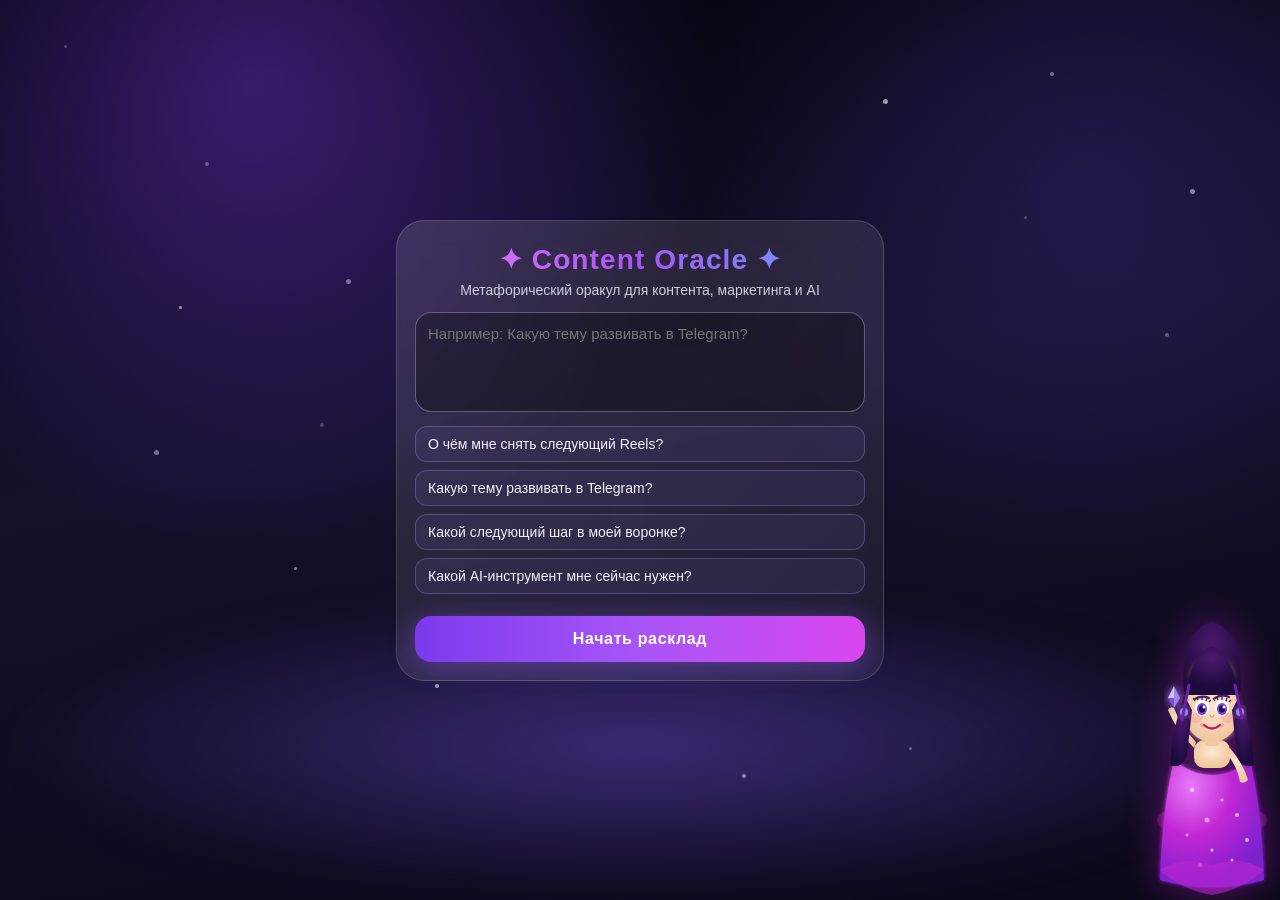
==== docs/index.html @ de5c83c7 "fg" ====
<!doctype html>
<html lang="ru">
  <head>
    <meta charset="UTF-8" />
    <meta name="viewport" content="width=device-width, initial-scale=1.0" />
    <title>Content Oracle</title>
    <link rel="stylesheet" href="style.css" />
  </head>
  <body>
    <div class="bg-glow"></div>
    <div class="particles" id="particles"></div>

    <!-- Анимированная девушка-оракул -->
    <aside class="muse" aria-hidden="true">
      <svg class="muse-svg" viewBox="0 0 160 320" xmlns="http://www.w3.org/2000/svg">
        <defs>
          <radialGradient id="skinGrad" cx="50%" cy="40%" r="55%">
            <stop offset="0%" stop-color="#fde8d0"/>
            <stop offset="100%" stop-color="#f0c8a0"/>
          </radialGradient>
          <radialGradient id="dressGrad" cx="30%" cy="20%" r="80%">
            <stop offset="0%" stop-color="#e879f9"/>
            <stop offset="50%" stop-color="#c026d3"/>
            <stop offset="100%" stop-color="#7e22ce"/>
          </radialGradient>
          <radialGradient id="hairGrad" cx="50%" cy="30%" r="65%">
            <stop offset="0%" stop-color="#4a1a6e"/>
            <stop offset="100%" stop-color="#1e0a3c"/>
          </radialGradient>
          <filter id="glow" x="-30%" y="-30%" width="160%" height="160%">
            <feGaussianBlur stdDeviation="4" result="b"/>
            <feMerge><feMergeNode in="b"/><feMergeNode in="SourceGraphic"/></feMerge>
          </filter>
          <filter id="softGlow" x="-20%" y="-20%" width="140%" height="140%">
            <feGaussianBlur stdDeviation="2" result="b"/>
            <feMerge><feMergeNode in="b"/><feMergeNode in="SourceGraphic"/></feMerge>
          </filter>
        </defs>

        <ellipse cx="80" cy="240" rx="55" ry="18" fill="rgba(192,38,211,0.22)" filter="url(#glow)"/>

        <path d="M42 180 Q30 230 28 300 Q80 315 132 300 Q130 230 118 180 Q100 195 80 195 Q60 195 42 180Z"
              fill="url(#dressGrad)" filter="url(#softGlow)"/>
        <circle cx="60" cy="210" r="2" fill="rgba(255,255,255,0.7)"/>
        <circle cx="90" cy="220" r="1.5" fill="rgba(255,255,255,0.6)"/>
        <circle cx="75" cy="240" r="2.5" fill="rgba(255,255,255,0.5)"/>
        <circle cx="105" cy="235" r="2" fill="rgba(255,255,255,0.65)"/>
        <circle cx="55" cy="255" r="1.5" fill="rgba(255,255,255,0.55)"/>
        <circle cx="115" cy="260" r="2" fill="rgba(255,255,255,0.6)"/>
        <circle cx="80" cy="270" r="1.5" fill="rgba(255,255,255,0.7)"/>
        <circle cx="68" cy="285" r="2" fill="rgba(255,255,255,0.5)"/>
        <circle cx="100" cy="280" r="1.5" fill="rgba(255,255,255,0.6)"/>
        <path d="M28 290 Q50 275 80 285 Q110 275 132 290 Q110 310 80 315 Q50 310 28 290Z"
              fill="rgba(192,38,211,0.55)"/>

        <rect x="62" y="160" width="36" height="28" rx="10" fill="url(#skinGrad)"/>
        <path d="M62 168 Q44 150 36 130 Q38 126 42 128 Q48 145 64 162Z" fill="url(#skinGrad)"/>
        <path d="M98 168 Q112 185 116 200 Q112 204 108 202 Q106 188 94 172Z" fill="url(#skinGrad)"/>

        <polygon points="36,118 42,106 48,118 42,128" fill="rgba(167,139,250,0.9)" filter="url(#glow)"/>
        <polygon points="36,118 42,106 42,118" fill="rgba(255,255,255,0.5)"/>
        <polygon points="36,118 42,128 42,118" fill="rgba(109,40,217,0.6)"/>

        <rect x="72" y="148" width="16" height="18" rx="6" fill="url(#skinGrad)"/>
        <ellipse cx="80" cy="130" rx="28" ry="32" fill="url(#skinGrad)" filter="url(#softGlow)"/>

        <path d="M52 115 Q50 85 55 65 Q65 45 80 42 Q95 45 105 65 Q110 85 108 115" fill="url(#hairGrad)"/>
        <path d="M52 115 Q40 150 38 185 Q50 190 55 175 Q58 148 60 130Z" fill="url(#hairGrad)"/>
        <path d="M108 115 Q120 150 122 185 Q110 190 105 175 Q102 148 100 130Z" fill="url(#hairGrad)"/>

        <!-- Левый глаз -->
        <ellipse cx="70" cy="128" rx="7" ry="8" fill="white"/>
        <ellipse cx="70" cy="129" rx="5" ry="6" fill="#7c3aed"/>
        <ellipse cx="70" cy="129" rx="3" ry="3.5" fill="#1e0a3c"/>
        <circle cx="72" cy="127" r="1.5" fill="white"/>
        <line x1="63" y1="121" x2="61" y2="118" stroke="#1e0a3c" stroke-width="1.2"/>
        <line x1="66" y1="120" x2="65" y2="117" stroke="#1e0a3c" stroke-width="1.2"/>
        <line x1="70" y1="120" x2="70" y2="117" stroke="#1e0a3c" stroke-width="1.2"/>
        <line x1="74" y1="121" x2="75" y2="118" stroke="#1e0a3c" stroke-width="1.2"/>
        <line x1="77" y1="122" x2="79" y2="120" stroke="#1e0a3c" stroke-width="1.2"/>

        <!-- Правый глаз (подмигивающий) -->
        <ellipse class="eye-right" cx="90" cy="128" rx="7" ry="8" fill="white"/>
        <ellipse class="eye-right-iris" cx="90" cy="129" rx="5" ry="6" fill="#7c3aed"/>
        <ellipse class="eye-right-pupil" cx="90" cy="129" rx="3" ry="3.5" fill="#1e0a3c"/>
        <circle class="eye-right-shine" cx="92" cy="127" r="1.5" fill="white"/>
        <path class="wink-line" d="M83 128 Q90 133 97 128" stroke="#1e0a3c" stroke-width="2" fill="none" display="none"/>
        <line x1="83" y1="121" x2="81" y2="118" stroke="#1e0a3c" stroke-width="1.2"/>
        <line x1="86" y1="120" x2="85" y2="117" stroke="#1e0a3c" stroke-width="1.2"/>
        <line x1="90" y1="120" x2="90" y2="117" stroke="#1e0a3c" stroke-width="1.2"/>
        <line x1="94" y1="121" x2="95" y2="118" stroke="#1e0a3c" stroke-width="1.2"/>
        <line x1="97" y1="122" x2="99" y2="120" stroke="#1e0a3c" stroke-width="1.2"/>

        <path d="M63 119 Q70 115 77 118" stroke="#4a1a6e" stroke-width="2.2" fill="none" stroke-linecap="round"/>
        <path d="M83 118 Q90 114 97 117" stroke="#4a1a6e" stroke-width="2.2" fill="none" stroke-linecap="round"/>
        <path d="M78 135 Q80 140 82 135" stroke="rgba(180,120,80,0.5)" stroke-width="1.2" fill="none"/>
        <path d="M72 145 Q80 152 88 145" stroke="#c2185b" stroke-width="2.2" fill="none" stroke-linecap="round"/>
        <circle cx="70" cy="145" r="2" fill="rgba(220,100,120,0.35)"/>
        <circle cx="90" cy="145" r="2" fill="rgba(220,100,120,0.35)"/>
        <ellipse cx="64" cy="138" rx="7" ry="5" fill="rgba(255,100,130,0.2)"/>
        <ellipse cx="96" cy="138" rx="7" ry="5" fill="rgba(255,100,130,0.2)"/>
        <circle cx="52" cy="132" r="4" fill="rgba(167,139,250,0.9)" filter="url(#glow)"/>
        <circle cx="108" cy="132" r="4" fill="rgba(167,139,250,0.9)" filter="url(#glow)"/>

        <path d="M60 98 L65 88 L70 96 L75 82 L80 94 L85 80 L90 94 L95 86 L100 98"
              stroke="rgba(251,191,36,0.9)" stroke-width="2.5" fill="none" stroke-linecap="round" filter="url(#glow)"/>
        <circle cx="80" cy="82" r="4" fill="rgba(251,191,36,0.95)" filter="url(#glow)"/>
        <circle cx="65" cy="89" r="3" fill="rgba(167,139,250,0.9)"/>
        <circle cx="95" cy="87" r="3" fill="rgba(167,139,250,0.9)"/>

        <path d="M55 108 Q58 88 68 75 Q74 68 80 66 Q86 68 92 75 Q102 88 105 108" fill="url(#hairGrad)"/>
        <path d="M57 105 Q54 120 50 140" stroke="#6b21a8" stroke-width="3" fill="none" stroke-linecap="round"/>
        <path d="M103 105 Q106 120 110 138" stroke="#6b21a8" stroke-width="3" fill="none" stroke-linecap="round"/>
      </svg>
    </aside>

    <main class="app-shell">
      <section class="screen active" id="intro-screen">
        <h1>✦ Content Oracle ✦</h1>
        <p class="sub">Метафорический оракул для контента, маркетинга и AI</p>
        <textarea id="question-input" placeholder="Например: Какую тему развивать в Telegram?"></textarea>
        <div class="prompts" id="prompt-list"></div>
        <button class="btn-primary" id="start-btn">Начать расклад</button>
      </section>

      <section class="screen" id="deck-screen">
        <h2>Сосредоточьтесь на вопросе</h2>
        <p class="sub">Нажмите на колоду и вытяните 3 карты</p>
        <button class="deck" id="deck-btn" aria-label="Открыть колоду">
          <span></span><span></span><span></span>
          <em>✦ Открыть расклад ✦</em>
        </button>
      </section>

      <section class="screen" id="reveal-screen">
        <h2>Раскрытие карт</h2>
        <p class="sub" id="reveal-tip">Нажимайте на закрытые карты по очереди</p>
        <div class="cards-grid" id="cards-grid"></div>
        <button class="btn-primary hidden" id="to-result-btn">Перейти к толкованию →</button>
      </section>

      <section class="screen" id="result-screen">
        <h2>Ваш расклад готов</h2>
        <p class="sub" id="result-question"></p>
        <div id="result-list"></div>
        <div class="result-block" id="practical-block"></div>
        <div class="actions">
          <button class="btn-primary" id="restart-btn">✦ Новый расклад</button>
        </div>
      </section>
    </main>

    <script src="script.js"></script>
  </body>
</html>
---- docs/style.css ----
:root {
  color-scheme: dark;
}

* {
  box-sizing: border-box;
}

body {
  margin: 0;
  min-height: 100vh;
  font-family: Inter, -apple-system, BlinkMacSystemFont, "Segoe UI", sans-serif;
  color: #f5f1ff;
  background:
    radial-gradient(circle at 20% 10%, rgba(126,68,255,0.38), transparent 35%),
    radial-gradient(circle at 85% 20%, rgba(79,54,168,0.3), transparent 30%),
    linear-gradient(170deg, #04010a, #160f2b 45%, #0c081a);
  overflow-x: hidden;
}

.bg-glow {
  position: fixed;
  inset: auto 0 0;
  height: 34vh;
  background: radial-gradient(ellipse at center, rgba(134,92,255,0.38), transparent 70%);
  filter: blur(22px);
  animation: fog 8s ease-in-out infinite alternate;
  pointer-events: none;
}

.particles i {
  position: fixed;
  width: 4px;
  height: 4px;
  border-radius: 50%;
  background: rgba(237,233,254,0.8);
  animation: floatUp 5s ease-in-out infinite;
}

/* ========== Персонаж-девушка ========== */
.muse {
  position: fixed;
  right: -12px;
  bottom: 0;
  width: 160px;
  height: 320px;
  z-index: 4;
  pointer-events: none;
  animation: museSway 4s ease-in-out infinite;
  transform-origin: bottom center;
}

.muse-svg {
  width: 100%;
  height: 100%;
  filter: drop-shadow(0 0 18px rgba(192,38,211,0.4));
}

@media (max-width: 640px) {
  .muse {
    width: 110px;
    height: 220px;
    right: -8px;
  }
}

/* ========== Layout ========== */
.app-shell {
  width: min(520px, 100%);
  margin: 0 auto;
  min-height: 100vh;
  display: grid;
  place-items: center;
  padding: 20px 16px 20px;
  position: relative;
  z-index: 2;
}

.screen {
  display: none;
  width: 100%;
  background: linear-gradient(140deg, rgba(255,255,255,0.12), rgba(255,255,255,0.06));
  border: 1px solid rgba(255,255,255,0.16);
  border-radius: 28px;
  backdrop-filter: blur(14px);
  padding: 22px 18px 18px;
}

.screen.active {
  display: block;
}

h1 {
  margin: 0 0 4px;
  text-align: center;
  font-size: 28px;
  background: linear-gradient(90deg, #e879f9, #a855f7, #60a5fa);
  -webkit-background-clip: text;
  -webkit-text-fill-color: transparent;
  background-clip: text;
  letter-spacing: 0.04em;
}

h2 {
  margin: 0;
  text-align: center;
  font-size: 20px;
}

.sub {
  text-align: center;
  opacity: 0.82;
  margin: 6px 0 14px;
  font-size: 14px;
}

textarea {
  width: 100%;
  min-height: 100px;
  border-radius: 16px;
  border: 1px solid rgba(221,214,254,0.35);
  background: rgba(0,0,0,0.3);
  color: #f5f1ff;
  padding: 12px;
  font-size: 15px;
  resize: none;
  outline: none;
  font-family: inherit;
}

textarea:focus {
  border-color: rgba(167,139,250,0.6);
  box-shadow: 0 0 0 3px rgba(139,92,246,0.15);
}

.prompts {
  display: grid;
  gap: 8px;
  margin: 10px 0;
}

.prompts button {
  border: 1px solid rgba(196,181,253,0.25);
  background: rgba(167,139,250,0.08);
  color: #f5f1ff;
  border-radius: 12px;
  padding: 9px 12px;
  text-align: left;
  cursor: pointer;
  font-size: 14px;
  transition: background 0.2s;
}

.prompts button:hover {
  background: rgba(167,139,250,0.18);
}

.btn-primary {
  width: 100%;
  border: 0;
  border-radius: 16px;
  padding: 14px;
  margin-top: 12px;
  color: #fff;
  cursor: pointer;
  font-size: 16px;
  font-weight: 600;
  letter-spacing: 0.04em;
  background: linear-gradient(90deg, #7c3aed, #a855f7, #d946ef);
  box-shadow: 0 4px 24px rgba(139,92,246,0.4);
  transition: transform 0.15s, box-shadow 0.15s;
}

.btn-primary:hover {
  transform: translateY(-1px);
  box-shadow: 0 8px 32px rgba(139,92,246,0.55);
}

/* ========== Колода ========== */
.deck {
  margin: 24px auto 8px;
  width: 168px;
  height: 252px;
  background: transparent;
  border: 0;
  position: relative;
  cursor: pointer;
  display: block;
}

.deck span {
  position: absolute;
  inset: 0;
  border-radius: 22px;
  border: 1px solid rgba(221,214,254,0.35);
  background: linear-gradient(145deg, rgba(76,29,149,0.75), rgba(17,24,39,0.88));
  transition: transform 0.3s;
}

.deck span:nth-child(2) { transform: translate(8px, -8px); }
.deck span:nth-child(3) { transform: translate(16px, -16px); }

.deck:hover span:nth-child(2) { transform: translate(10px, -10px); }
.deck:hover span:nth-child(3) { transform: translate(20px, -20px); }

.deck em {
  position: absolute;
  inset: 20px;
  border-radius: 18px;
  display: grid;
  place-items: center;
  border: 1px solid rgba(237,233,254,0.3);
  font-style: normal;
  font-size: 13px;
  letter-spacing: 0.08em;
  color: rgba(237,233,254,0.85);
  animation: pulse 2.5s ease-in-out infinite;
}

/* ========== Карты ========== */
.cards-grid {
  display: grid;
  grid-template-columns: repeat(2, 156px);
  justify-content: center;
  gap: 14px 16px;
  margin: 10px 0;
}

.card {
  width: 156px;
  height: 260px;
  perspective: 1200px;
  border: 0;
  background: transparent;
  padding: 0;
  cursor: pointer;
  position: relative;
}

.card:nth-child(3) {
  grid-column: 1 / span 2;
  justify-self: center;
}

.card:disabled {
  cursor: default;
  opacity: 0.7;
}

.card-inner {
  width: 100%;
  height: 100%;
  position: relative;
  transform-style: preserve-3d;
  transition: transform 0.72s cubic-bezier(0.4, 0, 0.2, 1);
  filter: drop-shadow(0 16px 22px rgba(8,6,18,0.65));
}

.card:not(:disabled):hover .card-inner {
  filter: drop-shadow(0 20px 28px rgba(109,40,217,0.55));
}

.card.open .card-inner {
  transform: rotateY(180deg);
}

.card-face {
  position: absolute;
  inset: 0;
  border-radius: 20px;
  border: 1px solid rgba(221,214,254,0.28);
  backface-visibility: hidden;
  overflow: hidden;
}

/* === Рубашка карты === */
.card-back {
  display: grid;
  place-items: center;
  background: linear-gradient(150deg, rgba(81,45,168,0.98), rgba(30,27,75,0.98));
  box-shadow: inset 0 0 0 1px rgba(221,214,254,0.18), inset 0 0 48px rgba(139,92,246,0.3);
}

.card-back::before {
  content: "";
  position: absolute;
  inset: 12px;
  border-radius: 14px;
  border: 1px solid rgba(237,233,254,0.22);
  background:
    radial-gradient(circle at 30% 20%, rgba(255,255,255,0.18), transparent 38%),
    radial-gradient(circle at 70% 80%, rgba(196,181,253,0.18), transparent 36%);
}

.card-back::after {
  content: "";
  position: absolute;
  inset: -40% -80% auto;
  height: 40%;
  background: linear-gradient(100deg, transparent 20%, rgba(255,255,255,0.38) 45%, transparent 80%);
  transform: rotate(12deg);
  animation: shine 3.4s linear infinite;
}

.card-back strong {
  font-size: 36px;
  opacity: 0.55;
  position: relative;
  z-index: 1;
}

/* === Лицевая сторона карты === */
.card-front {
  transform: rotateY(180deg);
  display: flex;
  flex-direction: column;
}

/* === Сцена (картинка) === */
.scene {
  flex: 1;
  position: relative;
  overflow: hidden;
  border-radius: 20px 20px 0 0;
}

/* Красивые уникальные фоны для каждой карты */
.scene-lighthouse { background: linear-gradient(160deg, #0f2460 0%, #1a4f8a 35%, #0d3d6e 65%, #041630 100%); }
.scene-labyrinth  { background: linear-gradient(160deg, #2d0b5e 0%, #5b1a8a 40%, #3d1265 70%, #1a0733 100%); }
.scene-mirror     { background: linear-gradient(160deg, #1e1060 0%, #3b2fa0 40%, #6b21a8 70%, #0f0830 100%); }
.scene-spark      { background: linear-gradient(160deg, #4a1a00 0%, #c2410c 35%, #ea580c 60%, #7c2d12 100%); }
.scene-key        { background: linear-gradient(160deg, #422006 0%, #92400e 40%, #d97706 65%, #1c1008 100%); }
.scene-gate       { background: linear-gradient(160deg, #0f1e4a 0%, #1e3a8a 35%, #6d28d9 65%, #0a0f28 100%); }
.scene-river      { background: linear-gradient(160deg, #052e2e 0%, #065f6f 40%, #0891b2 65%, #022020 100%); }
.scene-comet      { background: linear-gradient(160deg, #0a0020 0%, #4c1d95 35%, #7c3aed 55%, #ec4899 80%, #0a0020 100%); }
.scene-tower      { background: linear-gradient(160deg, #1c1917 0%, #44403c 40%, #78716c 65%, #0c0a09 100%); }
.scene-mask       { background: linear-gradient(160deg, #3b0f2d 0%, #9d174d 38%, #db2777 60%, #4a044e 100%); }
.scene-moon       { background: linear-gradient(160deg, #0a0a1e 0%, #1e1b4b 35%, #312e81 55%, #6d28d9 80%, #0a0010 100%); }
.scene-bridge     { background: linear-gradient(160deg, #042f2e 0%, #0f766e 40%, #06b6d4 65%, #5b21b6 100%); }

/* Декоративные элементы поверх фона каждой карты */
.scene::before {
  content: "";
  position: absolute;
  inset: 0;
  background: inherit;
}

/* Символы/иллюстрации на картах */
.scene-art {
  position: absolute;
  inset: 0;
  display: flex;
  align-items: center;
  justify-content: center;
  font-size: 64px;
  filter: drop-shadow(0 0 16px rgba(255,255,255,0.4));
  animation: artFloat 4s ease-in-out infinite;
  opacity: 0.9;
}

.scene-glow {
  position: absolute;
  inset: 0;
  background: radial-gradient(circle at 50% 40%, rgba(255,255,255,0.12) 0%, transparent 65%);
  pointer-events: none;
}

.scene-title {
  position: absolute;
  left: 0;
  right: 0;
  bottom: 0;
  padding: 28px 10px 10px;
  font-weight: 700;
  font-size: 15px;
  letter-spacing: 0.02em;
  color: rgba(255,255,255,0.97);
  background: linear-gradient(180deg, transparent, rgba(0,0,0,0.85));
  text-shadow: 0 2px 10px rgba(0,0,0,0.7);
  text-align: center;
}

.card-info {
  padding: 10px 10px 8px;
  background: rgba(8,6,18,0.92);
  border-radius: 0 0 20px 20px;
  border-top: 1px solid rgba(221,214,254,0.15);
}

.card-role {
  font-size: 10px;
  letter-spacing: 0.12em;
  opacity: 0.7;
  text-transform: uppercase;
  margin-bottom: 3px;
}

.card-interp {
  font-size: 12px;
  line-height: 1.35;
  opacity: 0.9;
}

.reveal-hint {
  margin: 6px 0 0;
  text-align: center;
  font-size: 11px;
  opacity: 0.6;
  letter-spacing: 0.05em;
}

/* ========== Результат ========== */
.result-item {
  border: 1px solid rgba(221,214,254,0.22);
  border-radius: 14px;
  background: rgba(0,0,0,0.25);
  padding: 12px;
  margin-top: 10px;
}

.mini {
  font-size: 10px;
  opacity: 0.7;
  letter-spacing: 0.12em;
  text-transform: uppercase;
  margin-bottom: 4px;
}

.result-block {
  margin-top: 12px;
  border-radius: 14px;
  border: 1px solid rgba(221,214,254,0.22);
  background: rgba(167,139,250,0.1);
  padding: 12px;
}

.actions {
  margin-top: 12px;
}

.hidden {
  display: none;
}

/* ========== Анимации ========== */
@keyframes museSway {
  0%, 100% { transform: rotate(-1.5deg) translateY(0); }
  50%       { transform: rotate(1.5deg) translateY(-6px); }
}

@keyframes floatUp {
  0%   { transform: translateY(0) scale(1); opacity: 0.7; }
  50%  { transform: translateY(-14px) scale(1.1); opacity: 1; }
  100% { transform: translateY(0) scale(1); opacity: 0.7; }
}

@keyframes fog {
  0%   { transform: translateX(-2%); }
  100% { transform: translateX(2%); }
}

@keyframes pulse {
  0%, 100% { opacity: 0.7; }
  50%       { opacity: 1; }
}

@keyframes shine {
  from { transform: translateY(0) rotate(12deg); }
  to   { transform: translateY(340%) rotate(12deg); }
}

@keyframes artFloat {
  0%, 100% { transform: scale(1) translateY(0); }
  50%       { transform: scale(1.04) translateY(-3px); }
}

@keyframes wink {
  0%, 85%, 100% { transform: scaleY(1); }
  90%, 95%      { transform: scaleY(0.05); }
}
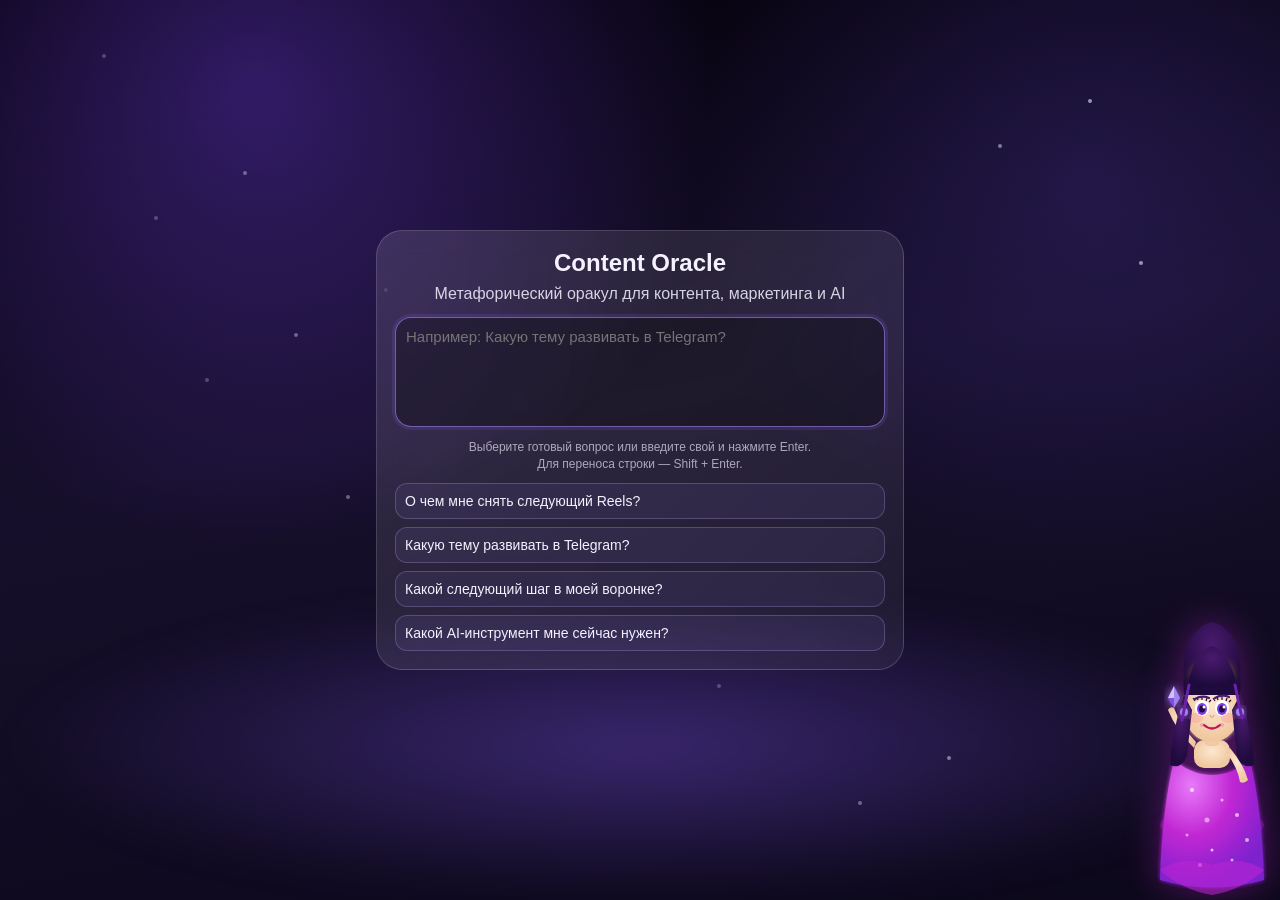
==== commit 83678ebf: "ывап" ====
--- a/docs/index.html
+++ b/docs/index.html
@@ -3,7 +3,8 @@
   <head>
     <meta charset="UTF-8" />
     <meta name="viewport" content="width=device-width, initial-scale=1.0" />
-    <title>Content Oracle</title>
+    <title>Content Oracle — игра-оракул</title>
+    <meta name="description" content="Интерактивная игра-оракул для выбора контент-идей, формата подачи и следующего шага." />
     <link rel="stylesheet" href="style.css" />
   </head>
   <body>
@@ -27,20 +28,22 @@
             <stop offset="0%" stop-color="#4a1a6e"/>
             <stop offset="100%" stop-color="#1e0a3c"/>
           </radialGradient>
-          <filter id="glow" x="-30%" y="-30%" width="160%" height="160%">
+          <filter id="charGlow" x="-30%" y="-30%" width="160%" height="160%">
             <feGaussianBlur stdDeviation="4" result="b"/>
             <feMerge><feMergeNode in="b"/><feMergeNode in="SourceGraphic"/></feMerge>
           </filter>
-          <filter id="softGlow" x="-20%" y="-20%" width="140%" height="140%">
+          <filter id="charSoftGlow" x="-20%" y="-20%" width="140%" height="140%">
             <feGaussianBlur stdDeviation="2" result="b"/>
             <feMerge><feMergeNode in="b"/><feMergeNode in="SourceGraphic"/></feMerge>
           </filter>
         </defs>
 
-        <ellipse cx="80" cy="240" rx="55" ry="18" fill="rgba(192,38,211,0.22)" filter="url(#glow)"/>
+        <ellipse cx="80" cy="245" rx="52" ry="16" fill="rgba(192,38,211,0.22)" filter="url(#charGlow)"/>
 
+        <!-- Платье -->
         <path d="M42 180 Q30 230 28 300 Q80 315 132 300 Q130 230 118 180 Q100 195 80 195 Q60 195 42 180Z"
-              fill="url(#dressGrad)" filter="url(#softGlow)"/>
+              fill="url(#dressGrad)" filter="url(#charSoftGlow)"/>
+        <!-- Блёстки -->
         <circle cx="60" cy="210" r="2" fill="rgba(255,255,255,0.7)"/>
         <circle cx="90" cy="220" r="1.5" fill="rgba(255,255,255,0.6)"/>
         <circle cx="75" cy="240" r="2.5" fill="rgba(255,255,255,0.5)"/>
@@ -50,20 +53,26 @@
         <circle cx="80" cy="270" r="1.5" fill="rgba(255,255,255,0.7)"/>
         <circle cx="68" cy="285" r="2" fill="rgba(255,255,255,0.5)"/>
         <circle cx="100" cy="280" r="1.5" fill="rgba(255,255,255,0.6)"/>
+        <!-- Нижний край платья -->
         <path d="M28 290 Q50 275 80 285 Q110 275 132 290 Q110 310 80 315 Q50 310 28 290Z"
               fill="rgba(192,38,211,0.55)"/>
 
+        <!-- Тело -->
         <rect x="62" y="160" width="36" height="28" rx="10" fill="url(#skinGrad)"/>
+        <!-- Руки -->
         <path d="M62 168 Q44 150 36 130 Q38 126 42 128 Q48 145 64 162Z" fill="url(#skinGrad)"/>
         <path d="M98 168 Q112 185 116 200 Q112 204 108 202 Q106 188 94 172Z" fill="url(#skinGrad)"/>
-
-        <polygon points="36,118 42,106 48,118 42,128" fill="rgba(167,139,250,0.9)" filter="url(#glow)"/>
+        <!-- Кристалл в руке -->
+        <polygon points="36,118 42,106 48,118 42,128" fill="rgba(167,139,250,0.9)" filter="url(#charGlow)"/>
         <polygon points="36,118 42,106 42,118" fill="rgba(255,255,255,0.5)"/>
         <polygon points="36,118 42,128 42,118" fill="rgba(109,40,217,0.6)"/>
 
+        <!-- Шея -->
         <rect x="72" y="148" width="16" height="18" rx="6" fill="url(#skinGrad)"/>
-        <ellipse cx="80" cy="130" rx="28" ry="32" fill="url(#skinGrad)" filter="url(#softGlow)"/>
+        <!-- Голова -->
+        <ellipse cx="80" cy="130" rx="28" ry="32" fill="url(#skinGrad)" filter="url(#charSoftGlow)"/>
 
+        <!-- Волосы сзади -->
         <path d="M52 115 Q50 85 55 65 Q65 45 80 42 Q95 45 105 65 Q110 85 108 115" fill="url(#hairGrad)"/>
         <path d="M52 115 Q40 150 38 185 Q50 190 55 175 Q58 148 60 130Z" fill="url(#hairGrad)"/>
         <path d="M108 115 Q120 150 122 185 Q110 190 105 175 Q102 148 100 130Z" fill="url(#hairGrad)"/>
@@ -91,23 +100,28 @@
         <line x1="94" y1="121" x2="95" y2="118" stroke="#1e0a3c" stroke-width="1.2"/>
         <line x1="97" y1="122" x2="99" y2="120" stroke="#1e0a3c" stroke-width="1.2"/>
 
+        <!-- Брови -->
         <path d="M63 119 Q70 115 77 118" stroke="#4a1a6e" stroke-width="2.2" fill="none" stroke-linecap="round"/>
         <path d="M83 118 Q90 114 97 117" stroke="#4a1a6e" stroke-width="2.2" fill="none" stroke-linecap="round"/>
+        <!-- Нос, улыбка, румянец -->
         <path d="M78 135 Q80 140 82 135" stroke="rgba(180,120,80,0.5)" stroke-width="1.2" fill="none"/>
         <path d="M72 145 Q80 152 88 145" stroke="#c2185b" stroke-width="2.2" fill="none" stroke-linecap="round"/>
         <circle cx="70" cy="145" r="2" fill="rgba(220,100,120,0.35)"/>
         <circle cx="90" cy="145" r="2" fill="rgba(220,100,120,0.35)"/>
         <ellipse cx="64" cy="138" rx="7" ry="5" fill="rgba(255,100,130,0.2)"/>
         <ellipse cx="96" cy="138" rx="7" ry="5" fill="rgba(255,100,130,0.2)"/>
-        <circle cx="52" cy="132" r="4" fill="rgba(167,139,250,0.9)" filter="url(#glow)"/>
-        <circle cx="108" cy="132" r="4" fill="rgba(167,139,250,0.9)" filter="url(#glow)"/>
+        <!-- Серьги -->
+        <circle cx="52" cy="132" r="4" fill="rgba(167,139,250,0.9)" filter="url(#charGlow)"/>
+        <circle cx="108" cy="132" r="4" fill="rgba(167,139,250,0.9)" filter="url(#charGlow)"/>
 
+        <!-- Корона/диадема -->
         <path d="M60 98 L65 88 L70 96 L75 82 L80 94 L85 80 L90 94 L95 86 L100 98"
-              stroke="rgba(251,191,36,0.9)" stroke-width="2.5" fill="none" stroke-linecap="round" filter="url(#glow)"/>
-        <circle cx="80" cy="82" r="4" fill="rgba(251,191,36,0.95)" filter="url(#glow)"/>
+              stroke="rgba(251,191,36,0.9)" stroke-width="2.5" fill="none" stroke-linecap="round" filter="url(#charGlow)"/>
+        <circle cx="80" cy="82" r="4" fill="rgba(251,191,36,0.95)" filter="url(#charGlow)"/>
         <circle cx="65" cy="89" r="3" fill="rgba(167,139,250,0.9)"/>
         <circle cx="95" cy="87" r="3" fill="rgba(167,139,250,0.9)"/>
 
+        <!-- Волосы спереди -->
         <path d="M55 108 Q58 88 68 75 Q74 68 80 66 Q86 68 92 75 Q102 88 105 108" fill="url(#hairGrad)"/>
         <path d="M57 105 Q54 120 50 140" stroke="#6b21a8" stroke-width="3" fill="none" stroke-linecap="round"/>
         <path d="M103 105 Q106 120 110 138" stroke="#6b21a8" stroke-width="3" fill="none" stroke-linecap="round"/>
@@ -116,27 +130,27 @@
 
     <main class="app-shell">
       <section class="screen active" id="intro-screen">
-        <h1>✦ Content Oracle ✦</h1>
+        <h1>Content Oracle</h1>
         <p class="sub">Метафорический оракул для контента, маркетинга и AI</p>
         <textarea id="question-input" placeholder="Например: Какую тему развивать в Telegram?"></textarea>
+        <p class="input-help">Выберите готовый вопрос или введите свой и нажмите Enter.<br>Для переноса строки — Shift + Enter.</p>
         <div class="prompts" id="prompt-list"></div>
-        <button class="btn-primary" id="start-btn">Начать расклад</button>
       </section>
 
       <section class="screen" id="deck-screen">
-        <h2>Сосредоточьтесь на вопросе</h2>
-        <p class="sub">Нажмите на колоду и вытяните 3 карты</p>
+        <h2>Сосредоточьтесь на вопросе и вытяните 3 карты</h2>
+        <p class="sub">Нажмите на колоду</p>
         <button class="deck" id="deck-btn" aria-label="Открыть колоду">
           <span></span><span></span><span></span>
-          <em>✦ Открыть расклад ✦</em>
+          <em>Открыть расклад</em>
         </button>
       </section>
 
       <section class="screen" id="reveal-screen">
         <h2>Раскрытие карт</h2>
-        <p class="sub" id="reveal-tip">Нажимайте на закрытые карты по очереди</p>
+        <p class="sub" id="reveal-tip">Нажимайте по закрытым картам по очереди</p>
         <div class="cards-grid" id="cards-grid"></div>
-        <button class="btn-primary hidden" id="to-result-btn">Перейти к толкованию →</button>
+        <button class="btn-primary hidden" id="to-result-btn">Перейти к толкованию</button>
       </section>
 
       <section class="screen" id="result-screen">
@@ -144,8 +158,10 @@
         <p class="sub" id="result-question"></p>
         <div id="result-list"></div>
         <div class="result-block" id="practical-block"></div>
+        <p class="status-note" id="status-note" aria-live="polite"></p>
         <div class="actions">
-          <button class="btn-primary" id="restart-btn">✦ Новый расклад</button>
+          <button class="btn-secondary" id="save-btn">Сохранить расклад</button>
+          <button class="btn-secondary" id="restart-btn">Начать заново</button>
         </div>
       </section>
     </main>
--- a/docs/style.css
+++ b/docs/style.css
@@ -11,9 +11,8 @@
   min-height: 100vh;
   font-family: Inter, -apple-system, BlinkMacSystemFont, "Segoe UI", sans-serif;
   color: #f5f1ff;
-  background:
-    radial-gradient(circle at 20% 10%, rgba(126,68,255,0.38), transparent 35%),
-    radial-gradient(circle at 85% 20%, rgba(79,54,168,0.3), transparent 30%),
+  background: radial-gradient(circle at 20% 10%, rgba(126, 68, 255, 0.35), transparent 35%),
+    radial-gradient(circle at 85% 20%, rgba(79, 54, 168, 0.28), transparent 30%),
     linear-gradient(170deg, #04010a, #160f2b 45%, #0c081a);
   overflow-x: hidden;
 }
@@ -22,8 +21,8 @@
   position: fixed;
   inset: auto 0 0;
   height: 34vh;
-  background: radial-gradient(ellipse at center, rgba(134,92,255,0.38), transparent 70%);
-  filter: blur(22px);
+  background: radial-gradient(ellipse at center, rgba(134, 92, 255, 0.35), transparent 70%);
+  filter: blur(20px);
   animation: fog 8s ease-in-out infinite alternate;
   pointer-events: none;
 }
@@ -33,11 +32,11 @@
   width: 4px;
   height: 4px;
   border-radius: 50%;
-  background: rgba(237,233,254,0.8);
-  animation: floatUp 5s ease-in-out infinite;
-}
-
-/* ========== Персонаж-девушка ========== */
+  background: rgba(237, 233, 254, 0.75);
+  animation: float 4s ease-in-out infinite;
+}
+
+/* ========= Девушка-оракул ========= */
 .muse {
   position: fixed;
   right: -12px;
@@ -53,25 +52,35 @@
 .muse-svg {
   width: 100%;
   height: 100%;
-  filter: drop-shadow(0 0 18px rgba(192,38,211,0.4));
+  filter: drop-shadow(0 0 18px rgba(192, 38, 211, 0.4));
+}
+
+@media (max-width: 860px) {
+  .muse {
+    width: 130px;
+    height: 260px;
+    right: -10px;
+  }
 }
 
 @media (max-width: 640px) {
   .muse {
-    width: 110px;
-    height: 220px;
+    width: 100px;
+    height: 200px;
     right: -8px;
+    bottom: 0;
+    opacity: 0.9;
   }
 }
 
-/* ========== Layout ========== */
+/* ========= Layout ========= */
 .app-shell {
-  width: min(520px, 100%);
+  width: min(560px, 100%);
   margin: 0 auto;
   min-height: 100vh;
   display: grid;
   place-items: center;
-  padding: 20px 16px 20px;
+  padding: 20px 16px;
   position: relative;
   z-index: 2;
 }
@@ -79,72 +88,67 @@
 .screen {
   display: none;
   width: 100%;
-  background: linear-gradient(140deg, rgba(255,255,255,0.12), rgba(255,255,255,0.06));
-  border: 1px solid rgba(255,255,255,0.16);
-  border-radius: 28px;
+  background: linear-gradient(140deg, rgba(255, 255, 255, 0.12), rgba(255, 255, 255, 0.06));
+  border: 1px solid rgba(255, 255, 255, 0.16);
+  border-radius: 26px;
   backdrop-filter: blur(14px);
-  padding: 22px 18px 18px;
+  padding: 18px;
 }
 
 .screen.active {
   display: block;
 }
 
-h1 {
-  margin: 0 0 4px;
-  text-align: center;
-  font-size: 28px;
-  background: linear-gradient(90deg, #e879f9, #a855f7, #60a5fa);
-  -webkit-background-clip: text;
-  -webkit-text-fill-color: transparent;
-  background-clip: text;
-  letter-spacing: 0.04em;
-}
-
-h2 {
+h1, h2 {
   margin: 0;
   text-align: center;
-  font-size: 20px;
 }
 
 .sub {
   text-align: center;
-  opacity: 0.82;
-  margin: 6px 0 14px;
-  font-size: 14px;
+  opacity: 0.85;
+  margin: 8px 0 14px;
 }
 
 textarea {
   width: 100%;
-  min-height: 100px;
+  min-height: 110px;
   border-radius: 16px;
-  border: 1px solid rgba(221,214,254,0.35);
-  background: rgba(0,0,0,0.3);
+  border: 1px solid rgba(221, 214, 254, 0.35);
+  background: rgba(0, 0, 0, 0.3);
   color: #f5f1ff;
-  padding: 12px;
+  padding: 10px;
+  resize: none;
+  font-family: inherit;
   font-size: 15px;
-  resize: none;
   outline: none;
-  font-family: inherit;
 }
 
 textarea:focus {
-  border-color: rgba(167,139,250,0.6);
-  box-shadow: 0 0 0 3px rgba(139,92,246,0.15);
+  border-color: rgba(167, 139, 250, 0.6);
+  box-shadow: 0 0 0 3px rgba(139, 92, 246, 0.15);
+}
+
+.input-help {
+  margin: 8px 2px 0;
+  color: rgba(245, 241, 255, 0.65);
+  font-size: 12px;
+  line-height: 1.4;
+  text-align: center;
 }
 
 .prompts {
   display: grid;
   gap: 8px;
-  margin: 10px 0;
+  margin-top: 10px;
 }
 
 .prompts button {
-  border: 1px solid rgba(196,181,253,0.25);
-  background: rgba(167,139,250,0.08);
+  border: 1px solid rgba(196, 181, 253, 0.25);
+  background: rgba(167, 139, 250, 0.08);
   color: #f5f1ff;
   border-radius: 12px;
-  padding: 9px 12px;
+  padding: 9px;
   text-align: left;
   cursor: pointer;
   font-size: 14px;
@@ -152,35 +156,41 @@
 }
 
 .prompts button:hover {
-  background: rgba(167,139,250,0.18);
-}
-
-.btn-primary {
+  background: rgba(167, 139, 250, 0.18);
+}
+
+.btn-primary,
+.btn-secondary {
   width: 100%;
   border: 0;
   border-radius: 16px;
-  padding: 14px;
+  padding: 12px;
   margin-top: 12px;
   color: #fff;
   cursor: pointer;
-  font-size: 16px;
+  font-size: 15px;
+}
+
+.btn-primary {
+  background: linear-gradient(90deg, #7c3aed, #a855f7, #d946ef);
   font-weight: 600;
-  letter-spacing: 0.04em;
-  background: linear-gradient(90deg, #7c3aed, #a855f7, #d946ef);
-  box-shadow: 0 4px 24px rgba(139,92,246,0.4);
-  transition: transform 0.15s, box-shadow 0.15s;
+  box-shadow: 0 4px 20px rgba(139, 92, 246, 0.38);
 }
 
 .btn-primary:hover {
-  transform: translateY(-1px);
-  box-shadow: 0 8px 32px rgba(139,92,246,0.55);
-}
-
-/* ========== Колода ========== */
+  box-shadow: 0 6px 28px rgba(139, 92, 246, 0.55);
+}
+
+.btn-secondary {
+  border: 1px solid rgba(221, 214, 254, 0.35);
+  background: rgba(0, 0, 0, 0.3);
+}
+
+/* ========= Колода ========= */
 .deck {
-  margin: 24px auto 8px;
-  width: 168px;
-  height: 252px;
+  margin: 12px auto 4px;
+  width: 180px;
+  height: 250px;
   background: transparent;
   border: 0;
   position: relative;
@@ -192,48 +202,44 @@
   position: absolute;
   inset: 0;
   border-radius: 22px;
-  border: 1px solid rgba(221,214,254,0.35);
-  background: linear-gradient(145deg, rgba(76,29,149,0.75), rgba(17,24,39,0.88));
-  transition: transform 0.3s;
+  border: 1px solid rgba(221, 214, 254, 0.35);
+  background: linear-gradient(145deg, rgba(76, 29, 149, 0.7), rgba(17, 24, 39, 0.85));
+  animation: float 3s ease-in-out infinite;
 }
 
 .deck span:nth-child(2) { transform: translate(8px, -8px); }
 .deck span:nth-child(3) { transform: translate(16px, -16px); }
 
-.deck:hover span:nth-child(2) { transform: translate(10px, -10px); }
-.deck:hover span:nth-child(3) { transform: translate(20px, -20px); }
-
 .deck em {
   position: absolute;
-  inset: 20px;
+  inset: 24px;
   border-radius: 18px;
   display: grid;
   place-items: center;
-  border: 1px solid rgba(237,233,254,0.3);
+  border: 1px solid rgba(237, 233, 254, 0.3);
   font-style: normal;
-  font-size: 13px;
   letter-spacing: 0.08em;
-  color: rgba(237,233,254,0.85);
   animation: pulse 2.5s ease-in-out infinite;
 }
 
-/* ========== Карты ========== */
+/* ========= Карты ========= */
 .cards-grid {
   display: grid;
-  grid-template-columns: repeat(2, 156px);
+  grid-template-columns: repeat(2, minmax(0, 168px));
   justify-content: center;
   gap: 14px 16px;
-  margin: 10px 0;
+  padding-bottom: 2px;
 }
 
 .card {
-  width: 156px;
-  height: 260px;
+  width: 168px;
+  height: 284px;
   perspective: 1200px;
   border: 0;
   background: transparent;
   padding: 0;
   cursor: pointer;
+  transform-style: preserve-3d;
   position: relative;
 }
 
@@ -244,7 +250,7 @@
 
 .card:disabled {
   cursor: default;
-  opacity: 0.7;
+  opacity: 0.86;
 }
 
 .card-inner {
@@ -252,33 +258,48 @@
   height: 100%;
   position: relative;
   transform-style: preserve-3d;
-  transition: transform 0.72s cubic-bezier(0.4, 0, 0.2, 1);
-  filter: drop-shadow(0 16px 22px rgba(8,6,18,0.65));
+  transition: transform 0.72s ease, filter 0.3s ease;
+  filter: drop-shadow(0 18px 22px rgba(8, 6, 18, 0.6));
 }
 
 .card:not(:disabled):hover .card-inner {
-  filter: drop-shadow(0 20px 28px rgba(109,40,217,0.55));
-}
-
+  filter: drop-shadow(0 24px 24px rgba(109, 40, 217, 0.5));
+}
+
+/* Карта открыта — убираем трансформ, показываем лицо через opacity */
 .card.open .card-inner {
-  transform: rotateY(180deg);
+  transform: none;
+}
+
+.card.open .card-back {
+  opacity: 0;
+  pointer-events: none;
+}
+
+.card.open .card-front {
+  opacity: 1;
+  pointer-events: auto;
+  transform: none;
+  z-index: 2;
 }
 
 .card-face {
   position: absolute;
   inset: 0;
   border-radius: 20px;
-  border: 1px solid rgba(221,214,254,0.28);
+  border: 1px solid rgba(221, 214, 254, 0.28);
   backface-visibility: hidden;
   overflow: hidden;
-}
-
-/* === Рубашка карты === */
+  transition: opacity 0.28s ease;
+}
+
+/* === Рубашка === */
 .card-back {
   display: grid;
   place-items: center;
-  background: linear-gradient(150deg, rgba(81,45,168,0.98), rgba(30,27,75,0.98));
-  box-shadow: inset 0 0 0 1px rgba(221,214,254,0.18), inset 0 0 48px rgba(139,92,246,0.3);
+  background: linear-gradient(150deg, rgba(81, 45, 168, 0.96), rgba(30, 27, 75, 0.96));
+  box-shadow: inset 0 0 0 1px rgba(221, 214, 254, 0.2), inset 0 0 45px rgba(139, 92, 246, 0.26);
+  padding: 10px;
 }
 
 .card-back::before {
@@ -286,10 +307,9 @@
   position: absolute;
   inset: 12px;
   border-radius: 14px;
-  border: 1px solid rgba(237,233,254,0.22);
-  background:
-    radial-gradient(circle at 30% 20%, rgba(255,255,255,0.18), transparent 38%),
-    radial-gradient(circle at 70% 80%, rgba(196,181,253,0.18), transparent 36%);
+  border: 1px solid rgba(237, 233, 254, 0.25);
+  background: radial-gradient(circle at 30% 20%, rgba(255, 255, 255, 0.2), transparent 38%),
+    radial-gradient(circle at 70% 80%, rgba(196, 181, 253, 0.2), transparent 36%);
 }
 
 .card-back::after {
@@ -297,73 +317,52 @@
   position: absolute;
   inset: -40% -80% auto;
   height: 40%;
-  background: linear-gradient(100deg, transparent 20%, rgba(255,255,255,0.38) 45%, transparent 80%);
+  background: linear-gradient(100deg, transparent 20%, rgba(255, 255, 255, 0.4) 45%, transparent 80%);
   transform: rotate(12deg);
   animation: shine 3.4s linear infinite;
 }
 
 .card-back strong {
-  font-size: 36px;
-  opacity: 0.55;
-  position: relative;
-  z-index: 1;
-}
-
-/* === Лицевая сторона карты === */
+  font-size: 22px;
+  color: rgba(226, 232, 240, 0.62);
+  font-weight: 500;
+}
+
+/* === Лицо карты === */
 .card-front {
   transform: rotateY(180deg);
+  opacity: 0;
+  background: linear-gradient(165deg, rgba(30, 27, 75, 0.95), rgba(8, 6, 18, 0.95));
+  padding: 10px;
   display: flex;
   flex-direction: column;
+  gap: 6px;
+}
+
+.mini {
+  font-size: 11px;
+  opacity: 0.78;
+  letter-spacing: 0.1em;
 }
 
 /* === Сцена (картинка) === */
 .scene {
-  flex: 1;
+  height: 126px;
+  border: 1px solid rgba(221, 214, 254, 0.25);
+  border-radius: 12px;
+  background: radial-gradient(circle at 25% 30%, rgba(192, 132, 252, 0.36), transparent 40%),
+    linear-gradient(130deg, rgba(236, 72, 153, 0.12), rgba(59, 130, 246, 0.12));
+  animation: pulse 2.8s ease-in-out infinite;
+  overflow: hidden;
   position: relative;
-  overflow: hidden;
-  border-radius: 20px 20px 0 0;
-}
-
-/* Красивые уникальные фоны для каждой карты */
-.scene-lighthouse { background: linear-gradient(160deg, #0f2460 0%, #1a4f8a 35%, #0d3d6e 65%, #041630 100%); }
-.scene-labyrinth  { background: linear-gradient(160deg, #2d0b5e 0%, #5b1a8a 40%, #3d1265 70%, #1a0733 100%); }
-.scene-mirror     { background: linear-gradient(160deg, #1e1060 0%, #3b2fa0 40%, #6b21a8 70%, #0f0830 100%); }
-.scene-spark      { background: linear-gradient(160deg, #4a1a00 0%, #c2410c 35%, #ea580c 60%, #7c2d12 100%); }
-.scene-key        { background: linear-gradient(160deg, #422006 0%, #92400e 40%, #d97706 65%, #1c1008 100%); }
-.scene-gate       { background: linear-gradient(160deg, #0f1e4a 0%, #1e3a8a 35%, #6d28d9 65%, #0a0f28 100%); }
-.scene-river      { background: linear-gradient(160deg, #052e2e 0%, #065f6f 40%, #0891b2 65%, #022020 100%); }
-.scene-comet      { background: linear-gradient(160deg, #0a0020 0%, #4c1d95 35%, #7c3aed 55%, #ec4899 80%, #0a0020 100%); }
-.scene-tower      { background: linear-gradient(160deg, #1c1917 0%, #44403c 40%, #78716c 65%, #0c0a09 100%); }
-.scene-mask       { background: linear-gradient(160deg, #3b0f2d 0%, #9d174d 38%, #db2777 60%, #4a044e 100%); }
-.scene-moon       { background: linear-gradient(160deg, #0a0a1e 0%, #1e1b4b 35%, #312e81 55%, #6d28d9 80%, #0a0010 100%); }
-.scene-bridge     { background: linear-gradient(160deg, #042f2e 0%, #0f766e 40%, #06b6d4 65%, #5b21b6 100%); }
-
-/* Декоративные элементы поверх фона каждой карты */
-.scene::before {
-  content: "";
-  position: absolute;
-  inset: 0;
-  background: inherit;
-}
-
-/* Символы/иллюстрации на картах */
-.scene-art {
-  position: absolute;
-  inset: 0;
-  display: flex;
-  align-items: center;
-  justify-content: center;
-  font-size: 64px;
-  filter: drop-shadow(0 0 16px rgba(255,255,255,0.4));
+}
+
+.scene img {
+  width: 100%;
+  height: 100%;
+  object-fit: cover;
+  filter: saturate(1.18) contrast(1.05);
   animation: artFloat 4s ease-in-out infinite;
-  opacity: 0.9;
-}
-
-.scene-glow {
-  position: absolute;
-  inset: 0;
-  background: radial-gradient(circle at 50% 40%, rgba(255,255,255,0.12) 0%, transparent 65%);
-  pointer-events: none;
 }
 
 .scene-title {
@@ -371,88 +370,107 @@
   left: 0;
   right: 0;
   bottom: 0;
-  padding: 28px 10px 10px;
+  padding: 10px 10px 8px;
   font-weight: 700;
-  font-size: 15px;
-  letter-spacing: 0.02em;
-  color: rgba(255,255,255,0.97);
-  background: linear-gradient(180deg, transparent, rgba(0,0,0,0.85));
-  text-shadow: 0 2px 10px rgba(0,0,0,0.7);
+  letter-spacing: 0.01em;
+  color: rgba(255, 255, 255, 0.95);
+  background: linear-gradient(180deg, rgba(0, 0, 0, 0), rgba(7, 4, 15, 0.92));
+  text-shadow: 0 2px 10px rgba(0, 0, 0, 0.6);
+}
+
+/* Фоны для каждой карты — fallback если картинка не загрузилась */
+.scene-lighthouse { background: linear-gradient(170deg, rgba(30, 64, 175, 0.5), rgba(15, 23, 42, 0.8)); }
+.scene-labyrinth  { background: linear-gradient(170deg, rgba(88, 28, 135, 0.5), rgba(30, 27, 75, 0.7)); }
+.scene-mirror     { background: linear-gradient(170deg, rgba(190, 24, 93, 0.4), rgba(37, 99, 235, 0.5)); }
+.scene-spark      { background: linear-gradient(170deg, rgba(194, 65, 12, 0.5), rgba(234, 88, 12, 0.6)); }
+.scene-key        { background: linear-gradient(170deg, rgba(245, 158, 11, 0.4), rgba(67, 56, 202, 0.5)); }
+.scene-gate       { background: linear-gradient(170deg, rgba(236, 72, 153, 0.4), rgba(79, 70, 229, 0.5)); }
+.scene-river      { background: linear-gradient(170deg, rgba(14, 116, 144, 0.55), rgba(30, 58, 138, 0.55)); }
+.scene-comet      { background: linear-gradient(170deg, rgba(251, 146, 60, 0.45), rgba(109, 40, 217, 0.5)); }
+.scene-tower      { background: linear-gradient(170deg, rgba(148, 163, 184, 0.4), rgba(30, 27, 75, 0.6)); }
+.scene-mask       { background: linear-gradient(170deg, rgba(244, 114, 182, 0.45), rgba(59, 130, 246, 0.4)); }
+.scene-moon       { background: linear-gradient(170deg, rgba(99, 102, 241, 0.5), rgba(15, 23, 42, 0.65)); }
+.scene-bridge     { background: linear-gradient(170deg, rgba(6, 182, 212, 0.45), rgba(126, 34, 206, 0.4)); }
+
+.reveal-hint {
+  margin-top: 8px;
+  opacity: 0.78;
   text-align: center;
-}
-
-.card-info {
-  padding: 10px 10px 8px;
-  background: rgba(8,6,18,0.92);
-  border-radius: 0 0 20px 20px;
-  border-top: 1px solid rgba(221,214,254,0.15);
-}
-
-.card-role {
-  font-size: 10px;
-  letter-spacing: 0.12em;
-  opacity: 0.7;
-  text-transform: uppercase;
-  margin-bottom: 3px;
-}
-
-.card-interp {
   font-size: 12px;
-  line-height: 1.35;
-  opacity: 0.9;
-}
-
-.reveal-hint {
-  margin: 6px 0 0;
+  letter-spacing: 0.06em;
+}
+
+/* ========= Результат ========= */
+.hidden { display: none; }
+
+.result-item {
+  border: 1px solid rgba(221, 214, 254, 0.25);
+  border-radius: 14px;
+  background: rgba(0, 0, 0, 0.24);
+  padding: 12px;
+  margin-top: 8px;
+}
+
+.result-item strong {
+  display: block;
+  margin-top: 2px;
+  font-size: 17px;
+}
+
+.result-item p,
+.practice-item p {
+  margin: 8px 0 0;
+  line-height: 1.5;
+  font-size: 14px;
+}
+
+.result-block {
+  margin-top: 10px;
+  border-radius: 14px;
+  border: 1px solid rgba(221, 214, 254, 0.25);
+  background: rgba(167, 139, 250, 0.12);
+  padding: 12px;
+}
+
+.practice-item {
+  margin-top: 10px;
+  padding-top: 10px;
+  border-top: 1px solid rgba(221, 214, 254, 0.18);
+}
+
+.practice-item:first-of-type {
+  border-top: 0;
+  padding-top: 6px;
+}
+
+.status-note {
+  min-height: 20px;
+  margin: 8px 0 0;
+  color: #ddd6fe;
   text-align: center;
-  font-size: 11px;
-  opacity: 0.6;
-  letter-spacing: 0.05em;
-}
-
-/* ========== Результат ========== */
-.result-item {
-  border: 1px solid rgba(221,214,254,0.22);
-  border-radius: 14px;
-  background: rgba(0,0,0,0.25);
-  padding: 12px;
-  margin-top: 10px;
-}
-
-.mini {
-  font-size: 10px;
-  opacity: 0.7;
-  letter-spacing: 0.12em;
-  text-transform: uppercase;
-  margin-bottom: 4px;
-}
-
-.result-block {
-  margin-top: 12px;
-  border-radius: 14px;
-  border: 1px solid rgba(221,214,254,0.22);
-  background: rgba(167,139,250,0.1);
-  padding: 12px;
+  font-size: 13px;
 }
 
 .actions {
-  margin-top: 12px;
-}
-
-.hidden {
-  display: none;
-}
-
-/* ========== Анимации ========== */
+  display: grid;
+  gap: 6px;
+  margin-top: 8px;
+}
+
+/* ========= Анимации ========= */
 @keyframes museSway {
   0%, 100% { transform: rotate(-1.5deg) translateY(0); }
   50%       { transform: rotate(1.5deg) translateY(-6px); }
 }
 
-@keyframes floatUp {
-  0%   { transform: translateY(0) scale(1); opacity: 0.7; }
-  50%  { transform: translateY(-14px) scale(1.1); opacity: 1; }
-  100% { transform: translateY(0) scale(1); opacity: 0.7; }
+@keyframes float {
+  0%, 100% { transform: translateY(0); }
+  50%       { transform: translateY(-8px); }
+}
+
+@keyframes pulse {
+  0%, 100% { opacity: 0.75; }
+  50%       { opacity: 1; }
 }
 
 @keyframes fog {
@@ -460,22 +478,12 @@
   100% { transform: translateX(2%); }
 }
 
-@keyframes pulse {
-  0%, 100% { opacity: 0.7; }
-  50%       { opacity: 1; }
-}
-
 @keyframes shine {
   from { transform: translateY(0) rotate(12deg); }
-  to   { transform: translateY(340%) rotate(12deg); }
+  to   { transform: translateY(320%) rotate(12deg); }
 }
 
 @keyframes artFloat {
   0%, 100% { transform: scale(1) translateY(0); }
-  50%       { transform: scale(1.04) translateY(-3px); }
-}
-
-@keyframes wink {
-  0%, 85%, 100% { transform: scaleY(1); }
-  90%, 95%      { transform: scaleY(0.05); }
-}
+  50%       { transform: scale(1.03) translateY(-2px); }
+}
